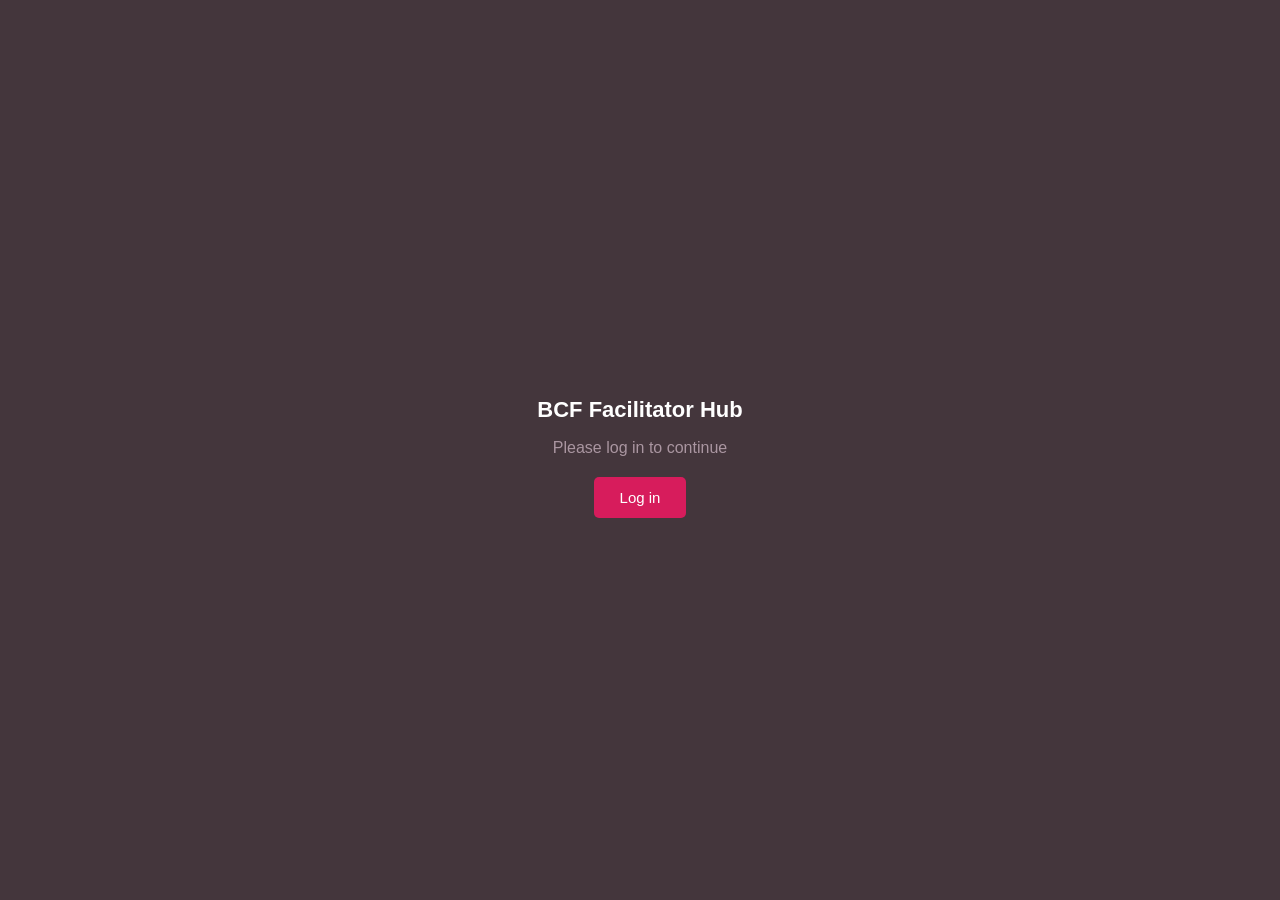
==== accreditation.html @ 1a072bbc "Add files via upload" ====
<!DOCTYPE html>
<html lang="en">
<head>
<meta charset="UTF-8">
<meta name="viewport" content="width=device-width, initial-scale=1.0">
<title>How to Become Accredited — BCF Facilitator Hub</title>
<link rel="stylesheet" href="style.css">
<script src="https://identity.netlify.com/v1/netlify-identity-widget.js"></script>
</head>
<body>

<div id="gate-screen">
  <div class="gate-box">
    <h1>BCF Facilitator Hub</h1>
    <p>Please log in to continue</p>
    <button id="login-btn">Log in</button>
  </div>
</div>

<div id="page-content" style="display:none;">
  <div class="topbar">
    <a class="home-link" href="index.html">← Hub home</a>
    <div>
      <button id="logout-btn">Log out</button>
    </div>
  </div>

  <main>
    <a class="back-link" href="index.html">← Back to hub</a>
    <h1>How to Become Accredited</h1>
    <p class="subtitle">What accreditation involves and where to complete it.</p>

    <div class="cta-box">
      <p>Accreditation is completed on a separate site with its own login, so you will need to sign in there once as well as here.</p>
      <p>Once you have read through the guidance below, follow the link to start or continue your assessment.</p>
      <a class="button" href="https://bigconversationframeworkassessment.netlify.app" target="_blank" rel="noopener">Go to the BCF Assessment →</a>
    </div>
    <div class="placeholder-note">Placeholder page. Add the accreditation guidance PDFs and any explanatory copy here.</div>

  </main>
</div>

<script src="auth.js"></script>
</body>
</html>
---- style.css ----
:root {
  --raspberry: #d71c5c;
  --soft-pink: #f4a4c2;
  --charcoal: #44363c;
  --mauve: #aa96a1;
  --light-grey: #e8e5e7;
  --border-grey: #d3d1e2;
  --white: #ffffff;
}

* { box-sizing: border-box; }

body {
  margin: 0;
  font-family: -apple-system, BlinkMacSystemFont, "Segoe UI", Helvetica, Arial, sans-serif;
  color: var(--charcoal);
  background: var(--light-grey);
}

/* ---------- Top bar ---------- */
.topbar {
  background: var(--charcoal);
  color: var(--white);
  padding: 18px 32px;
  display: flex;
  align-items: center;
  justify-content: space-between;
}

.topbar .brand {
  font-size: 18px;
  font-weight: 700;
  letter-spacing: 0.02em;
}

.topbar .brand span {
  color: var(--soft-pink);
}

.topbar a.home-link {
  color: var(--white);
  text-decoration: none;
  font-size: 14px;
}

.topbar a.home-link:hover {
  color: var(--soft-pink);
}

#logout-btn {
  background: transparent;
  border: 1px solid var(--mauve);
  color: var(--white);
  padding: 7px 14px;
  border-radius: 4px;
  font-size: 13px;
  cursor: pointer;
}

#logout-btn:hover {
  background: var(--raspberry);
  border-color: var(--raspberry);
}

/* ---------- Layout ---------- */
main {
  max-width: 1000px;
  margin: 0 auto;
  padding: 40px 32px 80px;
}

h1 {
  font-size: 26px;
  color: var(--charcoal);
  margin-bottom: 6px;
}

.subtitle {
  color: var(--mauve);
  font-size: 15px;
  margin-bottom: 36px;
}

/* ---------- Dashboard tiles ---------- */
.tile-grid {
  display: grid;
  grid-template-columns: repeat(3, 1fr);
  gap: 20px;
}

@media (max-width: 720px) {
  .tile-grid { grid-template-columns: repeat(2, 1fr); }
}
@media (max-width: 480px) {
  .tile-grid { grid-template-columns: 1fr; }
}

.tile {
  background: var(--white);
  border: 1px solid var(--border-grey);
  border-radius: 8px;
  padding: 24px 20px;
  text-decoration: none;
  color: var(--charcoal);
  display: block;
  transition: border-color 0.15s ease, transform 0.15s ease;
}

.tile:hover {
  border-color: var(--raspberry);
  transform: translateY(-2px);
}

.tile .tile-icon {
  width: 36px;
  height: 36px;
  border-radius: 6px;
  background: var(--soft-pink);
  margin-bottom: 14px;
}

.tile h3 {
  margin: 0 0 6px;
  font-size: 16px;
  color: var(--charcoal);
}

.tile p {
  margin: 0;
  font-size: 13px;
  color: var(--mauve);
  line-height: 1.4;
}

.tile.external h3::after {
  content: " ↗";
  color: var(--raspberry);
}

/* ---------- Content pages ---------- */
.back-link {
  display: inline-block;
  margin-bottom: 24px;
  color: var(--raspberry);
  text-decoration: none;
  font-size: 14px;
}

.back-link:hover { text-decoration: underline; }

.doc-list {
  list-style: none;
  padding: 0;
  margin: 0;
}

.doc-list li {
  background: var(--white);
  border: 1px solid var(--border-grey);
  border-radius: 6px;
  padding: 14px 18px;
  margin-bottom: 10px;
  display: flex;
  align-items: center;
  justify-content: space-between;
}

.doc-list .doc-name {
  font-size: 14px;
  color: var(--charcoal);
}

.doc-list .doc-type {
  font-size: 12px;
  color: var(--mauve);
  margin-left: 8px;
}

.doc-list a.download {
  background: var(--raspberry);
  color: var(--white);
  text-decoration: none;
  font-size: 13px;
  padding: 7px 14px;
  border-radius: 4px;
  white-space: nowrap;
}

.doc-list a.download:hover {
  background: var(--charcoal);
}

.placeholder-note {
  background: var(--white);
  border: 1px dashed var(--border-grey);
  border-radius: 6px;
  padding: 18px;
  color: var(--mauve);
  font-size: 14px;
  margin-top: 24px;
}

.cta-box {
  background: var(--white);
  border: 1px solid var(--border-grey);
  border-radius: 8px;
  padding: 28px;
  margin-top: 20px;
}

.cta-box a.button {
  display: inline-block;
  margin-top: 14px;
  background: var(--raspberry);
  color: var(--white);
  text-decoration: none;
  padding: 10px 20px;
  border-radius: 5px;
  font-size: 14px;
}

.cta-box a.button:hover {
  background: var(--charcoal);
}

/* ---------- Login gate ---------- */
#gate-screen {
  min-height: 100vh;
  display: flex;
  align-items: center;
  justify-content: center;
  background: var(--charcoal);
}

#gate-screen .gate-box {
  text-align: center;
  color: var(--white);
}

#gate-screen h1 {
  color: var(--white);
  font-size: 22px;
}

#gate-screen p {
  color: var(--mauve);
  margin-bottom: 20px;
}

#gate-screen button {
  background: var(--raspberry);
  color: var(--white);
  border: none;
  padding: 12px 26px;
  border-radius: 5px;
  font-size: 15px;
  cursor: pointer;
}

#gate-screen button:hover {
  background: var(--soft-pink);
  color: var(--charcoal);
}
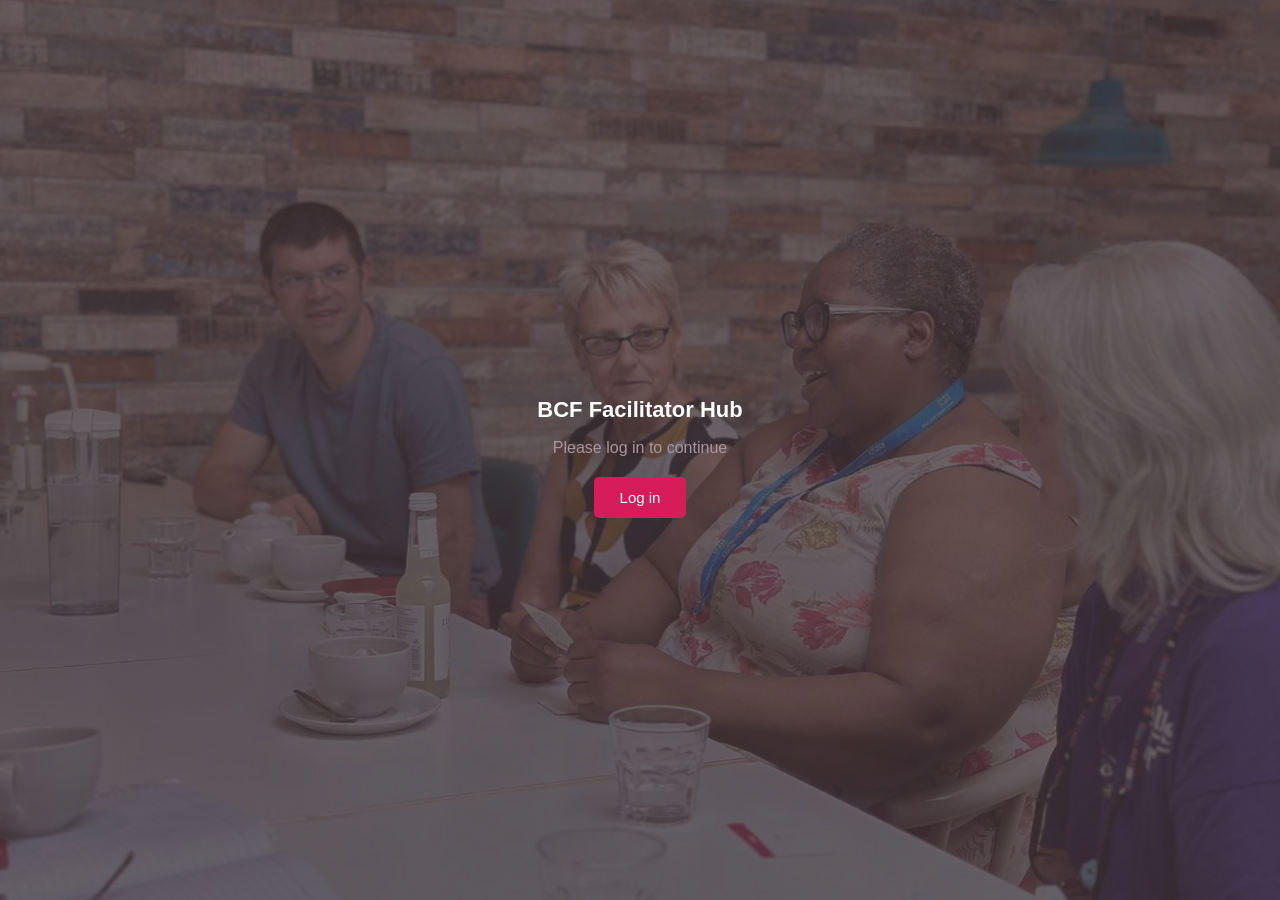
==== commit 5a33036f: "Replace placeholder note with accreditation guidance PDF" ====
--- a/accreditation.html
+++ b/accreditation.html
@@ -35,7 +35,12 @@
       <p>Once you have read through the guidance below, follow the link to start or continue your assessment.</p>
       <a class="button" href="https://bigconversationframeworkassessment.netlify.app" target="_blank" rel="noopener">Go to the BCF Assessment →</a>
     </div>
-    <div class="placeholder-note">Placeholder page. Add the accreditation guidance PDFs and any explanatory copy here.</div>
+    <ul class="doc-list">
+      <li>
+        <div><span class="doc-name">How to become accredited</span><span class="doc-type">PDF</span></div>
+        <a class="download" href="files/how-to-become-accredited.pdf" download>Download</a>
+      </li>
+    </ul>
 
   </main>
 </div>
--- a/style.css
+++ b/style.css
@@ -1,11 +1,20 @@
 :root {
+  --magenta: #d71c5c;
   --raspberry: #d71c5c;
-  --soft-pink: #f4a4c2;
   --charcoal: #44363c;
   --mauve: #aa96a1;
   --light-grey: #e8e5e7;
   --border-grey: #d3d1e2;
   --white: #ffffff;
+
+  /* Highlight colours, used for the tile icons */
+  --h-azure: #13a3b5;
+  --h-yellow: #fbc723;
+  --h-orange: #ff914d;
+  --h-brown: #d69582;
+  --h-lavender: #be8ccb;
+  --h-pink: #dd9fb4;
+  --h-grey: #aa96a1;
 }
 
 * { box-sizing: border-box; }
@@ -34,7 +43,7 @@
 }
 
 .topbar .brand span {
-  color: var(--soft-pink);
+  color: var(--h-pink);
 }
 
 .topbar a.home-link {
@@ -44,7 +53,7 @@
 }
 
 .topbar a.home-link:hover {
-  color: var(--soft-pink);
+  color: var(--h-pink);
 }
 
 #logout-btn {
@@ -69,6 +78,15 @@
   padding: 40px 32px 80px;
 }
 
+.hero-image {
+  width: 100%;
+  max-height: 260px;
+  object-fit: cover;
+  border-radius: 8px;
+  margin-bottom: 32px;
+  display: block;
+}
+
 h1 {
   font-size: 26px;
   color: var(--charcoal);
@@ -115,9 +133,17 @@
   width: 36px;
   height: 36px;
   border-radius: 6px;
-  background: var(--soft-pink);
+  background: var(--h-grey);
   margin-bottom: 14px;
 }
+
+.tile-icon.icon-azure    { background: var(--h-azure); }
+.tile-icon.icon-yellow   { background: var(--h-yellow); }
+.tile-icon.icon-orange   { background: var(--h-orange); }
+.tile-icon.icon-brown    { background: var(--h-brown); }
+.tile-icon.icon-lavender { background: var(--h-lavender); }
+.tile-icon.icon-pink     { background: var(--h-pink); }
+.tile-icon.icon-grey     { background: var(--h-grey); }
 
 .tile h3 {
   margin: 0 0 6px;
@@ -223,16 +249,67 @@
   background: var(--charcoal);
 }
 
+/* ---------- Founder note ---------- */
+.founder-note {
+  display: grid;
+  grid-template-columns: 1.6fr 1fr;
+  gap: 32px;
+  align-items: start;
+  background: var(--white);
+  border: 1px solid var(--border-grey);
+  border-radius: 8px;
+  padding: 28px;
+}
+
+.founder-text h2 {
+  font-size: 17px;
+  margin-top: 0;
+  margin-bottom: 16px;
+  color: var(--charcoal);
+}
+
+.founder-text p {
+  font-size: 14px;
+  line-height: 1.6;
+  color: var(--charcoal);
+  margin: 0 0 14px;
+}
+
+.founder-photo {
+  width: 100%;
+  border-radius: 8px;
+  display: block;
+}
+
+@media (max-width: 720px) {
+  .founder-note {
+    grid-template-columns: 1fr;
+  }
+  .founder-photo {
+    max-width: 280px;
+    margin: 0 auto;
+  }
+}
+
 /* ---------- Login gate ---------- */
 #gate-screen {
   min-height: 100vh;
   display: flex;
   align-items: center;
   justify-content: center;
-  background: var(--charcoal);
+  background: var(--charcoal) url("images/453561113_1240148034029805_7641479629752274041_n.jpg") center center / cover no-repeat;
+  position: relative;
+}
+
+#gate-screen::before {
+  content: "";
+  position: absolute;
+  inset: 0;
+  background: rgba(68, 54, 60, 0.78);
 }
 
 #gate-screen .gate-box {
+  position: relative;
   text-align: center;
   color: var(--white);
 }
@@ -258,6 +335,6 @@
 }
 
 #gate-screen button:hover {
-  background: var(--soft-pink);
-  color: var(--charcoal);
-}
+  background: var(--h-pink);
+  color: var(--charcoal);
+}
